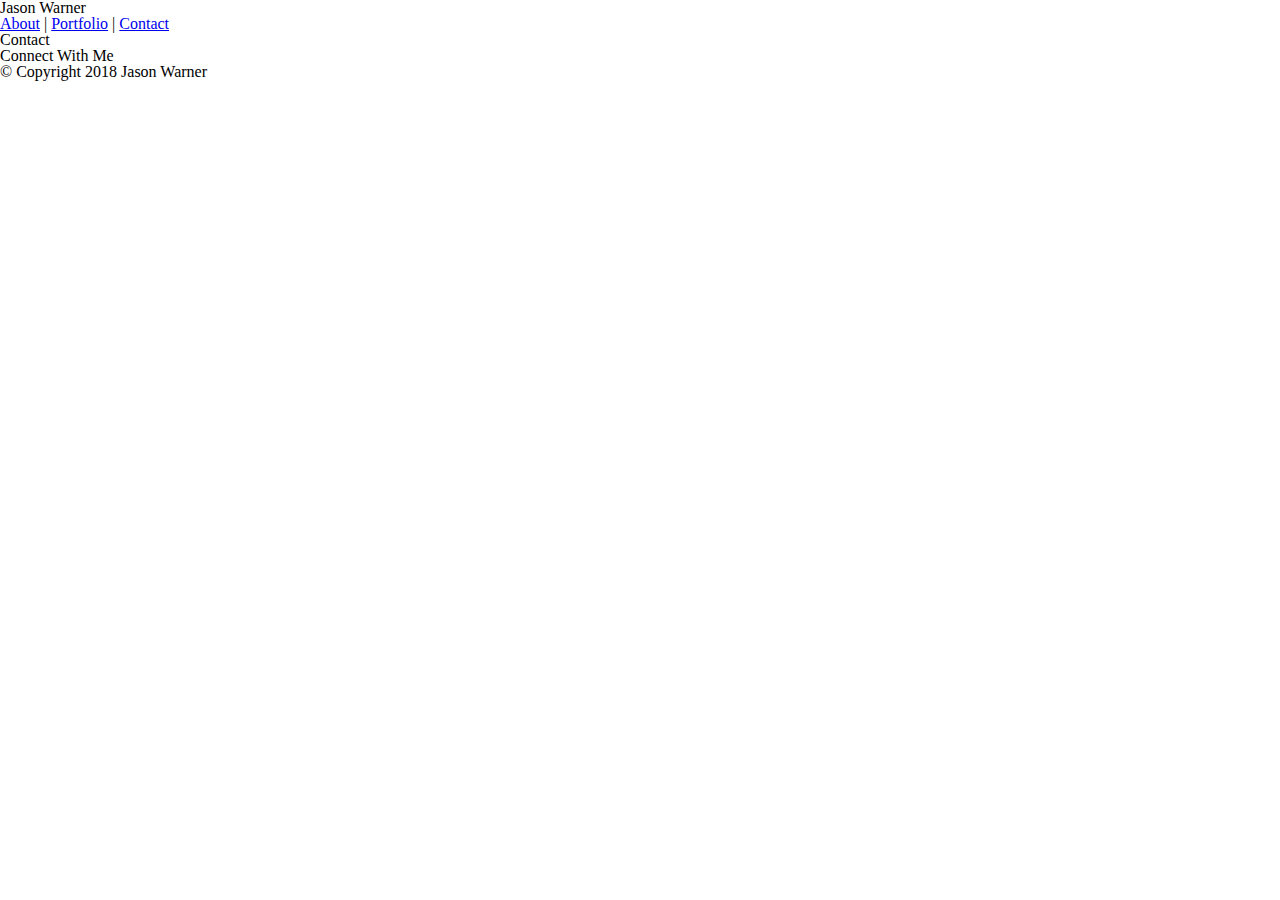
==== contact.html @ 9d484d26 "Updated HTML pages / CSS sheets. Added images. Updated README with instructions. HTML & CSS still ne" ====
<!DOCTYPE html>
<html lang="en-us">
    <head>
        <meta charset="UTF-8">
        <meta name="description" content="Jason Warner Full Stack Web Developer Portfolio">
        <meta name="keywords" content="Jason Warner,HTML,CSS,Full Stack, Full Stack Web, Full Stack Web Developer, Jason Warner Portfolio, Portfolio">
        <meta name="author" content="Jason Warner">
        <meta name="viewport" content="width=device-width, initial-scale=1.0">

        <title>Jason Warner Portfolio</title>

        <link rel="stylesheet" href="assets/css/reset.css">
        <link rel="styelsheet" href="assets/css/style.css">
    </head>

    <body>
        <header>
            <h1 id="jasonWarner">Jason Warner</h1>
            <nav>
                <a href="index.html">About</a> | 
                <a href="portfolio.html">Portfolio</a> |
                <a href="contact.html">Contact</a>
            </nav>
        </header>

        <main>
            <section>
                <h1>Contact</h1>
            </section>
            <aside>
                <h2>Connect With Me</h2>
            </aside>
        </main>

        <footer>
                &copy Copyright 2018 Jason Warner
        </footer>

    </body>
---- assets/css/style.css ----
html {
    height: 100%;
}

body {
    background-image: url("../images/body-spiration-light.png");
    display: flex;
    flex-direction: column;
    height: 100vh; /* Avoid the IE 10-11 `min-height` bug. */
}

header{
    /*width: 100%;*/
    background-color: #ffffff;
    border-bottom: 2px solid #cccccc;
    position: relative;
    margin: 0;
    padding: 0;
}

footer {
    clear: both;
}

#headerContent{
    width: 960px;
    margin-left: auto;
    margin-right: auto;
    padding: 0;
    position: relative;
}

h1 {
    font-size: 2em;
    font-family: 'Georgia', Times, Times New Roman, serif;
    padding: 20px;
    color: #4aaaa5;
    font-weight: bold;
}

h2 {
    font-size: 1.5em;
    font-family: 'Georgia', Times, Times New Roman, serif;
    padding: 20px;
    color: #4aaaa5;
    font-weight: bold;    
}

hr {
    color: #cccccc;
    display: block;
    margin-top: 0px;
    margin-bottom: 20px;
    padding: 0;
    margin-left: 20px;
    margin-right: 20px;
    border-style: inset;
    border-width: 0;
    height: 2px;
    background-color: #cccccc;
}


#jasonWarner {
    background-color: #4aaaa5;
    color: #ffffff;
    float: left;
    font-weight: bold;  
}

#navMain{
    float: right;
    color: #777777;
    font-family: 'Arial', 'Helvetica Neue', Helvetica, sans-serif;
    font-size: 1em;
    font-weight: bold;
    line-height: 4em;
}

a {
    color: #777777;
    text-decoration: none;
}

#index {
    margin-right: 10px;
}

#portfolio {
    margin-right: 10px;
    margin-left: 10px;
}

#contact {
    margin-right: 0px;
    margin-left: 10px;
}

section {
    clear: both;
    width: 650px;
    border: 1px solid #dddddd;
    float: left;
    background-color: #ffffff;
}

aside {
    width: 270px;
    float: right;
    background-color: #ffffff;
    border: 1px solid #dddddd;

}

img {
    padding-left: 20px;
    padding-right: 20px;
    float: left;
}

.content {
    display: flex;
    flex: 1 0 auto; /* Prevent Chrome, Opera, and Safari from letting these items shrink to smaller than their content's default minimum size. */
    margin-top: 40px;
    margin-bottom: 40px;
}

.footer {
    flex-shrink: 0; /* Prevent Chrome, Opera, and Safari from letting these items shrink to smaller than their content's default minimum size. */
    width: 100%;
    background-color: #666666;
    border-top: 10px solid #4aaaa5; 
    padding-top: 20px;
    padding-bottom: 20px;
    margin: 0;
    text-align: center;
    color: #ffffff;
    size: .75em;
}

#mainContent {
    width: 960px;
    margin-left: auto;
    margin-right: auto;
    padding: 0;
}

p {
    font-family: 'Arial', 'Helvetica Neue', Helvetica, sans-serif;
    margin: 0px;
    padding-top: 0px;
    padding-right: 20px;
    padding-left: 20px;
    padding-bottom: 20px;
    color: #777777;
    font-size: 1em;
    line-height: 2.0em;
}

#navConnect{
    clear: both;
    color: #777777;
    font-family: 'Arial', 'Helvetica Neue', Helvetica, sans-serif;
    font-size: 1em;
    font-weight: bold;
    line-height: 4em;
    padding-left: 20px;
    padding-right: 20px;
}

#gitHub {
    align-self: auto;
    padding: 0;
    padding-right: 19px;
    padding-bottom: 40px;
}

#linkedIn {
    align-self: auto;
    padding: 0;
    padding-right: 19px;
    padding-bottom: 40px;
}

#stackOverflow {
    align-self: auto;
    padding: 0;
    padding-bottom: 40px;
}
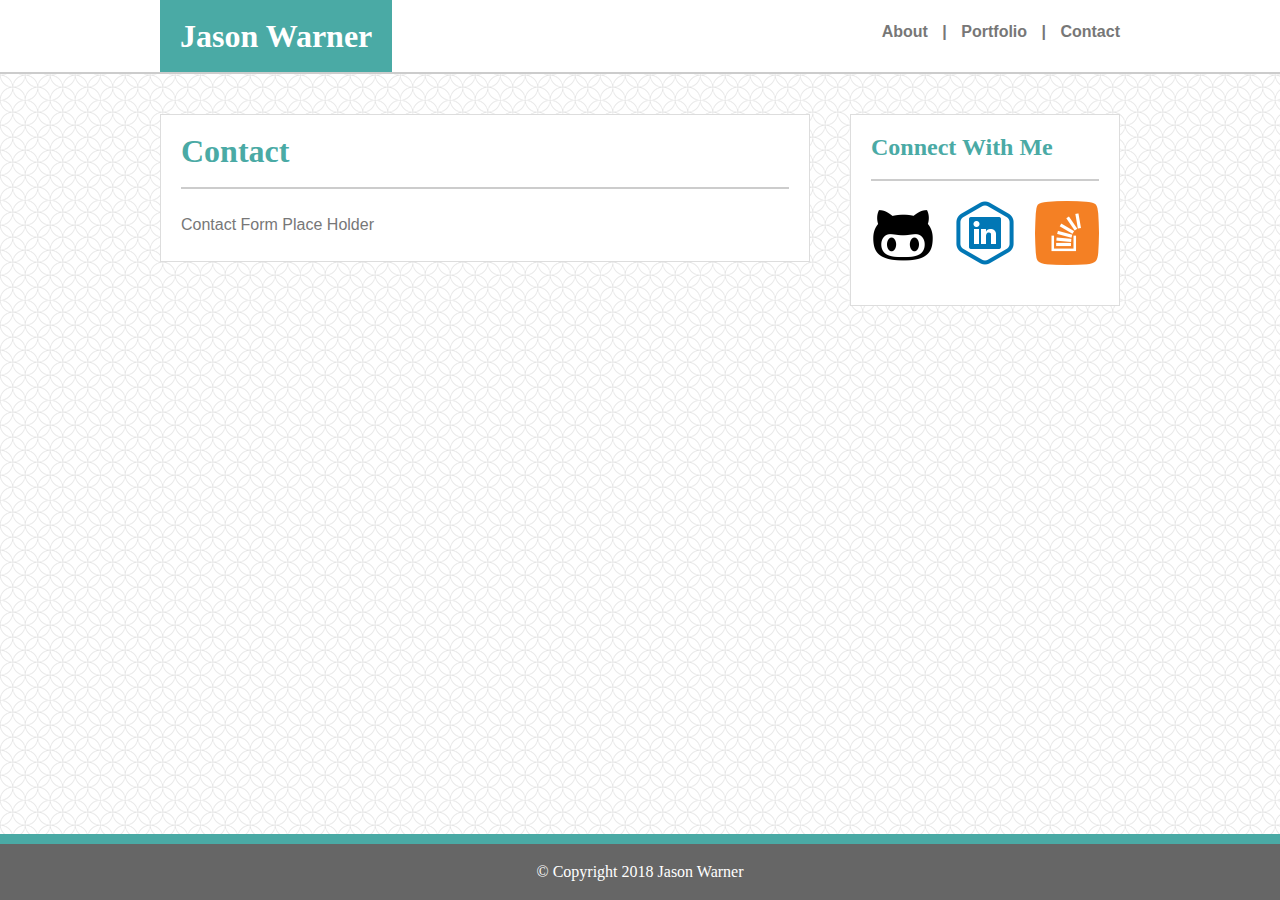
==== commit d8c82667: "Contact HTML Place Holder - Unfinished" ====
--- a/contact.html
+++ b/contact.html
@@ -2,38 +2,64 @@
 <html lang="en-us">
     <head>
         <meta charset="UTF-8">
+
+        <!-- Research before including, know what it is...what it does...how it helps...
+
         <meta name="description" content="Jason Warner Full Stack Web Developer Portfolio">
         <meta name="keywords" content="Jason Warner,HTML,CSS,Full Stack, Full Stack Web, Full Stack Web Developer, Jason Warner Portfolio, Portfolio">
         <meta name="author" content="Jason Warner">
         <meta name="viewport" content="width=device-width, initial-scale=1.0">
 
+        -->
+
+        <!-- link title icon / image -->
         <title>Jason Warner Portfolio</title>
 
         <link rel="stylesheet" href="assets/css/reset.css">
-        <link rel="styelsheet" href="assets/css/style.css">
+        <link rel="stylesheet" href="assets/css/style.css"> 
     </head>
 
     <body>
         <header>
-            <h1 id="jasonWarner">Jason Warner</h1>
-            <nav>
-                <a href="index.html">About</a> | 
-                <a href="portfolio.html">Portfolio</a> |
-                <a href="contact.html">Contact</a>
-            </nav>
+           <div id="headerContent">
+               <h1 id="jasonWarner">Jason Warner</h1>
+  
+               <nav id="navMain">
+                   <a id="index" href="index.html">About</a> |   
+                   <a id="portfolio" href="portfolio.html">Portfolio</a> |   
+                   <a id="contact" href="contact.html">Contact</a>
+                </nav>
+            </div>
         </header>
 
-        <main>
-            <section>
-                <h1>Contact</h1>
-            </section>
-            <aside>
-                <h2>Connect With Me</h2>
-            </aside>
+        <main class="content">
+            <div id="mainContent">
+                <section>
+                    <h1>Contact</h1>
+                    <hr>
+
+                    <p>
+                        Contact Form Place Holder
+                    </p>
+                    
+                </section>
+                <aside>
+                    <h2>Connect With Me</h2>
+                    <hr>
+
+                    <nav id="navConnect">
+                        <a href="#"><img id="gitHub" src="assets/images/gitHub.png" alt"GitHub Connect" /a></a>
+                        <a href="#"><img id="linkedIn" src="assets/images/linkedIn.png" alt"LinkedIn Connect" /a></a>
+                        <a href="#"><img id="stackOverflow" src="assets/images/stackOverflow.png" alt"Stack Overflow Connect" /a>
+                        </a>                    
+                    </nav>
+                </aside>
+            </div>
         </main>
 
-        <footer>
-                &copy Copyright 2018 Jason Warner
+        <footer class="footer">
+            &copy Copyright 2018 Jason Warner
         </footer>
 
-    </body>+    </body>
+</html>--- a/assets/css/style.css
+++ b/assets/css/style.css
@@ -98,14 +98,14 @@
 
 section {
     clear: both;
-    width: 650px;
+    width: 648px;
     border: 1px solid #dddddd;
     float: left;
     background-color: #ffffff;
 }
 
 aside {
-    width: 270px;
+    width: 268px;
     float: right;
     background-color: #ffffff;
     border: 1px solid #dddddd;
@@ -171,14 +171,14 @@
 #gitHub {
     align-self: auto;
     padding: 0;
-    padding-right: 19px;
+    padding-right: 18px;
     padding-bottom: 40px;
 }
 
 #linkedIn {
     align-self: auto;
     padding: 0;
-    padding-right: 19px;
+    padding-right: 18px;
     padding-bottom: 40px;
 }
 
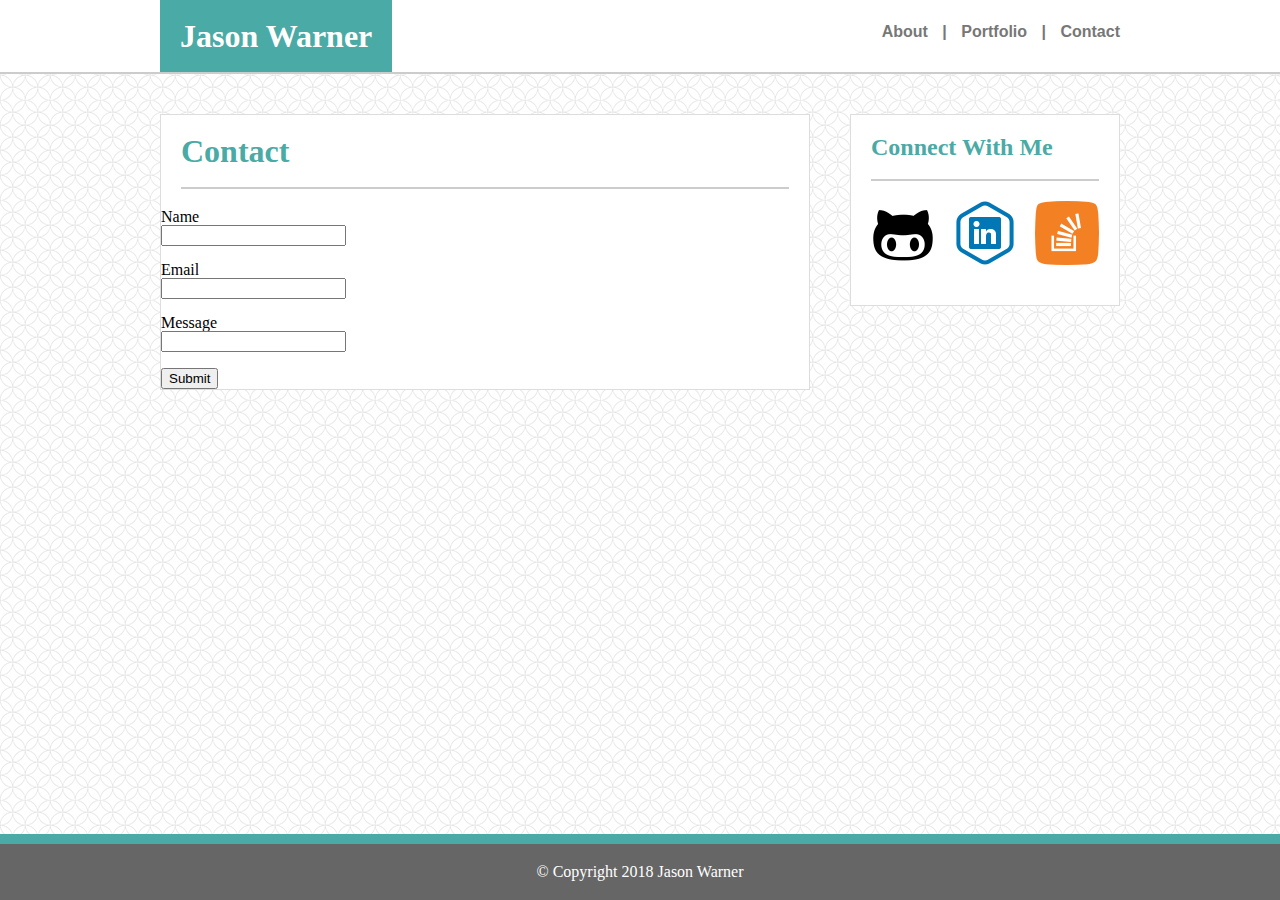
==== commit 4438c8d8: "Tidy Up - few fixes on Index, Added Image-Text / Link Banner on Portfolio, added basic form on Conta" ====
--- a/contact.html
+++ b/contact.html
@@ -37,10 +37,17 @@
                 <section>
                     <h1>Contact</h1>
                     <hr>
+                    
+                    <form id="contactFormText"> <!-- action="#" target="_self"  method="post" -->
+                        Name<br>
+                        <input type="text" name="name"><br><br>
+                        Email<br>
+                        <input type="text" name="email"><br><br>
+                        Message<br>
+                        <input type="text" name="message"><br><br>
+                        <input type="submit" value="Submit">
+                    </form>
 
-                    <p>
-                        Contact Form Place Holder
-                    </p>
                     
                 </section>
                 <aside>
@@ -48,17 +55,16 @@
                     <hr>
 
                     <nav id="navConnect">
-                        <a href="#"><img id="gitHub" src="assets/images/gitHub.png" alt"GitHub Connect" /a></a>
-                        <a href="#"><img id="linkedIn" src="assets/images/linkedIn.png" alt"LinkedIn Connect" /a></a>
-                        <a href="#"><img id="stackOverflow" src="assets/images/stackOverflow.png" alt"Stack Overflow Connect" /a>
-                        </a>                    
+                        <a href="#"><img id="gitHub" src="assets/images/gitHub.png" alt="GitHub Connect" /></a>
+                        <a href="#"><img id="linkedIn" src="assets/images/linkedIn.png" alt="LinkedIn Connect" /></a>
+                        <a href="#"><img id="stackOverflow" src="assets/images/stackOverflow.png" alt="Stack Overflow Connect" /></a>                
                     </nav>
                 </aside>
             </div>
         </main>
 
         <footer class="footer">
-            &copy Copyright 2018 Jason Warner
+            &copy; Copyright 2018 Jason Warner
         </footer>
 
     </body>
--- a/assets/css/style.css
+++ b/assets/css/style.css
@@ -1,9 +1,9 @@
 html {
     height: 100%;
+    background-image: url("../images/body-spiration-light.png");
 }
 
 body {
-    background-image: url("../images/body-spiration-light.png");
     display: flex;
     flex-direction: column;
     height: 100vh; /* Avoid the IE 10-11 `min-height` bug. */
@@ -44,6 +44,13 @@
     padding: 20px;
     color: #4aaaa5;
     font-weight: bold;    
+}
+
+h3 {
+    font-size: 1.25em;
+    font-family: 'Georgia', Times, Times New Roman, serif;
+    color: #ffffff;
+    padding: 20px;    
 }
 
 hr {
@@ -186,4 +193,30 @@
     align-self: auto;
     padding: 0;
     padding-bottom: 40px;
-}+}
+
+.portImg {
+    padding: 0;
+    margin: 0;
+}
+
+.portContent {
+    position: relative;
+    padding: 0;
+    margin: 0px 20px 40px 20px;
+    float: left;
+}
+
+.portText {
+    position: absolute;
+    background-color: #4aaaa5;
+    color: #ffffff;
+    bottom: 10px;
+    margin: 0;
+    padding-right: 0;
+    padding-left: 0;
+    margin: 0;
+    width: 284px;  
+    text-align: center;
+}
+
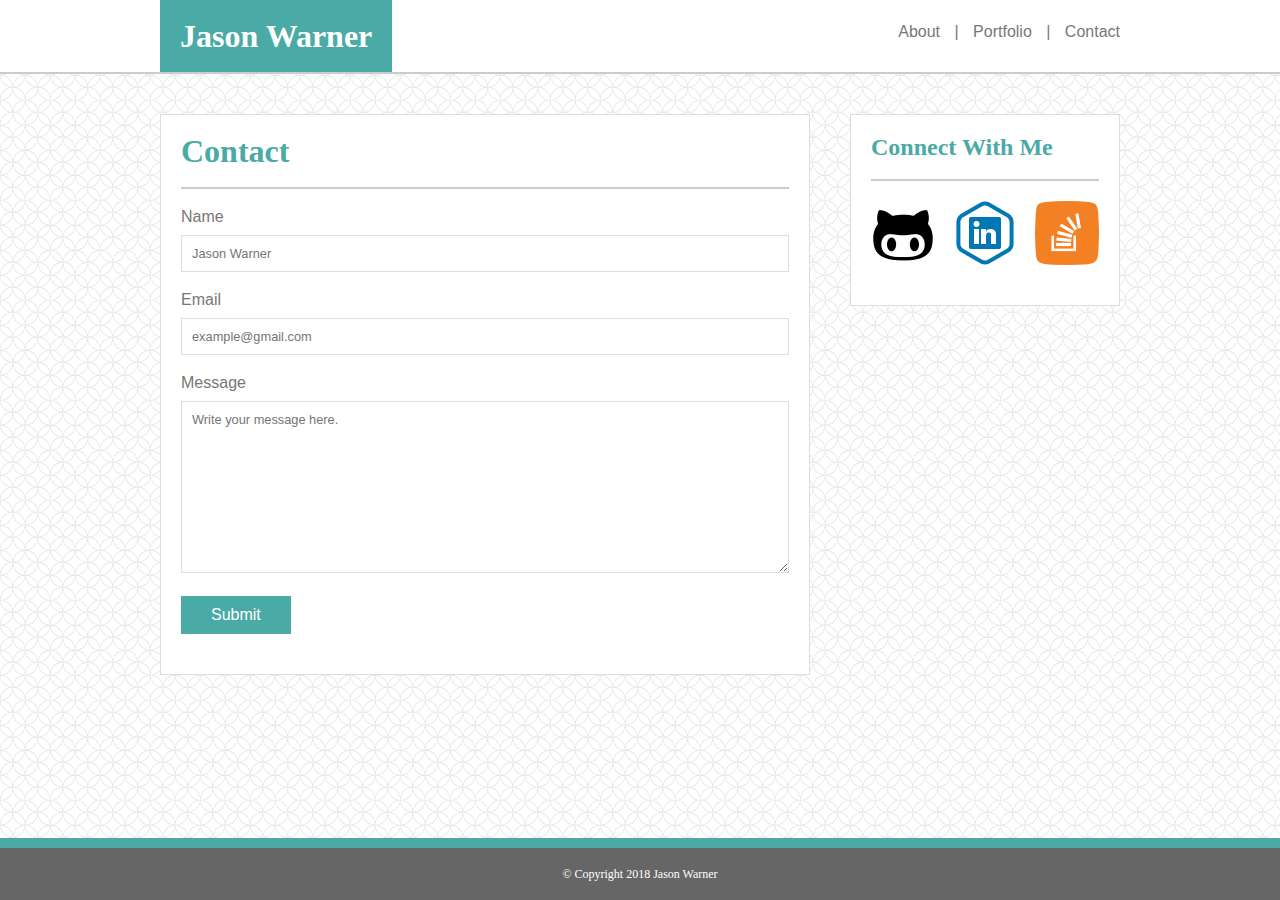
==== commit 636e0b85: "Final version of Homework 1 - Basic Portfolio for Jason Warner" ====
--- a/contact.html
+++ b/contact.html
@@ -22,7 +22,7 @@
     <body>
         <header>
            <div id="headerContent">
-               <h1 id="jasonWarner">Jason Warner</h1>
+               <h1 id="fullName">Jason Warner</h1>
   
                <nav id="navMain">
                    <a id="index" href="index.html">About</a> |   
@@ -38,14 +38,18 @@
                     <h1>Contact</h1>
                     <hr>
                     
-                    <form id="contactFormText"> <!-- action="#" target="_self"  method="post" -->
-                        Name<br>
-                        <input type="text" name="name"><br><br>
-                        Email<br>
-                        <input type="text" name="email"><br><br>
-                        Message<br>
-                        <input type="text" name="message"><br><br>
-                        <input type="submit" value="Submit">
+                    <form  action="#" target="_self"  method="post">
+                        <div id="contactFormText">
+                            Name<br>
+                            <input class="formText" type="text" name="name" placeholder="Jason Warner"><br>
+                            Email<br>
+                            <input class="formText" type="text" name="email" placeholder="example@gmail.com"><br>
+                            Message<br>
+                            <textarea class="messageText" name="message" placeholder="Write your message here."></textarea>
+                        </div>
+                        <div id="submitCont">
+                            <input id="contactSubmit" type="submit" value="Submit">
+                        </div>
                     </form>
 
                     
@@ -55,9 +59,9 @@
                     <hr>
 
                     <nav id="navConnect">
-                        <a href="#"><img id="gitHub" src="assets/images/gitHub.png" alt="GitHub Connect" /></a>
-                        <a href="#"><img id="linkedIn" src="assets/images/linkedIn.png" alt="LinkedIn Connect" /></a>
-                        <a href="#"><img id="stackOverflow" src="assets/images/stackOverflow.png" alt="Stack Overflow Connect" /></a>                
+                        <a href="https://github.com/warnerjc"><img id="gitHub" src="assets/images/gitHub.png" alt="GitHub Connect" /></a>
+                        <a href="https://www.linkedin.com/in/warnerjc/"><img id="linkedIn" src="assets/images/linkedIn.png" alt="LinkedIn Connect" /></a>
+                        <a href="https://stackoverflow.com/users/9086083/jason-warner"><img id="stackOverflow" src="assets/images/stackOverflow.png" alt="Stack Overflow Connect" /></a>                  
                     </nav>
                 </aside>
             </div>
--- a/assets/css/style.css
+++ b/assets/css/style.css
@@ -68,7 +68,7 @@
 }
 
 
-#jasonWarner {
+#fullName {
     background-color: #4aaaa5;
     color: #ffffff;
     float: left;
@@ -80,13 +80,18 @@
     color: #777777;
     font-family: 'Arial', 'Helvetica Neue', Helvetica, sans-serif;
     font-size: 1em;
+    font-weight: normal;
+    line-height: 4em;
+}
+
+a {
+    color: #777777;
+    text-decoration: none;
+    font-family: 'Arial', 'Helvetica Neue', Helvetica, sans-serif;
+}
+
+a:hover {
     font-weight: bold;
-    line-height: 4em;
-}
-
-a {
-    color: #777777;
-    text-decoration: none;
 }
 
 #index {
@@ -101,6 +106,11 @@
 #contact {
     margin-right: 0px;
     margin-left: 10px;
+}
+
+#gitHub:hover, #linkedIn:hover, #stackOverflow:hover {
+    padding-top: 5px;
+    padding-bottom: 30px;
 }
 
 section {
@@ -142,7 +152,7 @@
     margin: 0;
     text-align: center;
     color: #ffffff;
-    size: .75em;
+    font-size: .75em;
 }
 
 #mainContent {
@@ -162,6 +172,8 @@
     color: #777777;
     font-size: 1em;
     line-height: 2.0em;
+    position: relative;
+    top: -8px;
 }
 
 #navConnect{
@@ -220,3 +232,68 @@
     text-align: center;
 }
 
+form, input, select, textarea {
+    font-family: 'Arial', 'Helvetica Neue', Helvetica, sans-serif;
+    font-size   : 1em;
+    color: #777777;
+  }
+
+  #contactFormText {
+    margin-left: 20px;
+    margin-right: 20px;
+  }
+
+  .formText {
+    font-size: 0.8em;
+    padding: 10px;
+    width: 586px;
+    margin-top: 10px;
+    margin-bottom: 20px;
+    border: 1px solid #dddddd;
+    outline: none;
+  }
+
+  .formText:focus, .messageText:focus {
+    border: 2px solid #4aaaa5;
+  }
+
+  textarea {
+    height: 150px;
+    width: 603px;
+    margin-top: 5px;
+  }
+
+  .messageText {
+    font-size: 0.8em;
+    padding: 10px;
+    width: 586px;
+    margin-top: 10px;
+    margin-bottom: 20px;
+    border: 1px solid #dddddd;
+    outline: none;     
+  }
+
+  #contactSubmit {
+    background-color: #4aaaa5;
+    color: #ffffff;
+    padding: 10px 30px 10px 30px;
+    font-size: 1em;
+    border: 0;
+    cursor: pointer;
+    margin-left: 20px;
+  }
+
+  #contactSubmit:hover {
+      background-color: #ffffff;
+      color: #4aaaa5;
+      border: 2px solid #4aaaa5;
+      padding: 8px 28px 8px 28px;
+  }
+
+  #submitCont {
+      margin-bottom: 40px;
+  }
+
+
+
+
